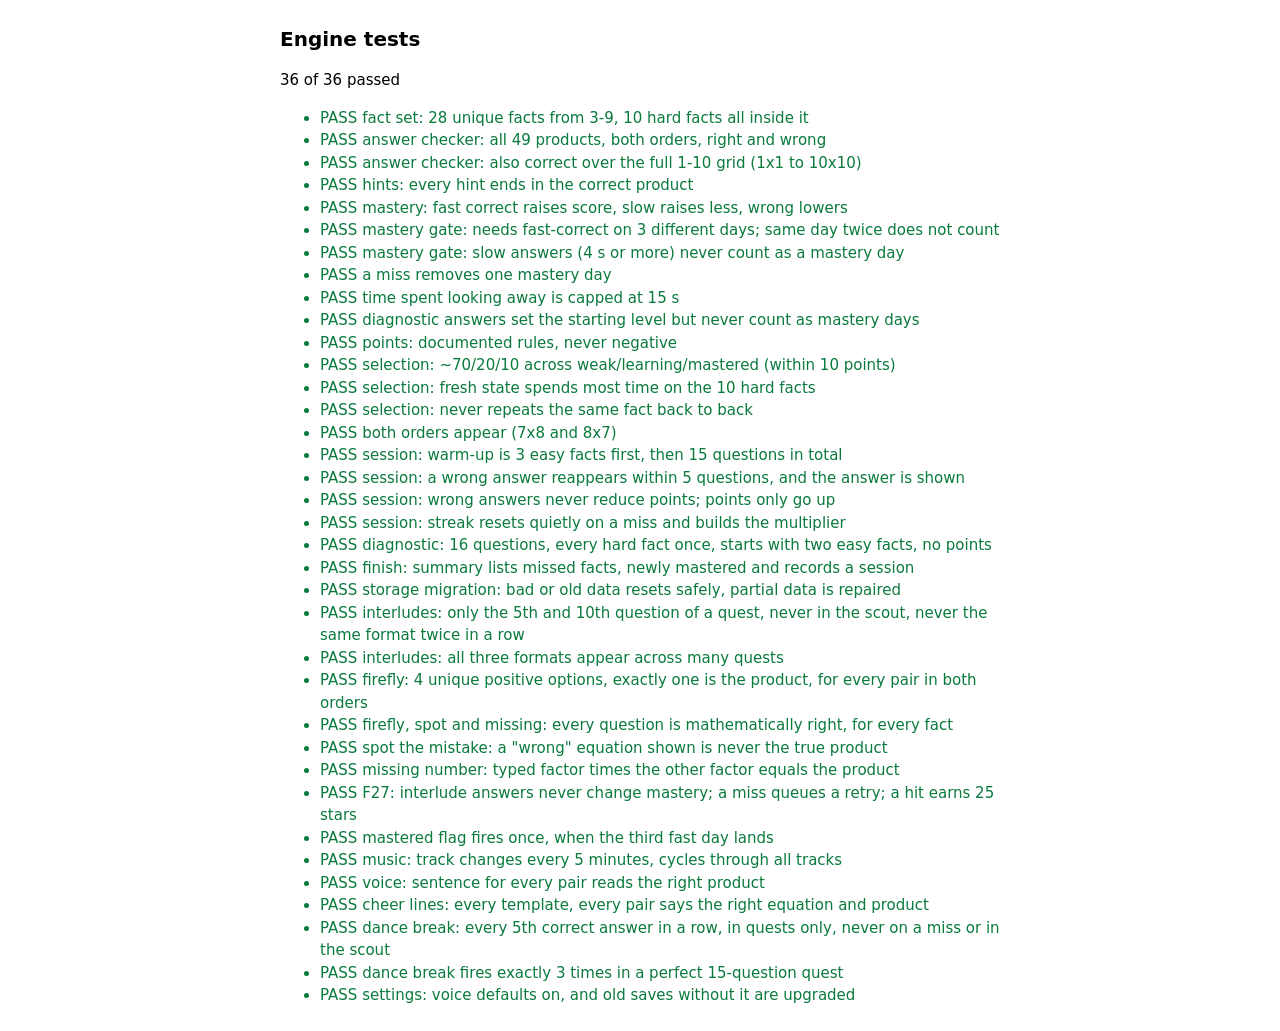
==== game/tests/tests.html @ bb65b8a0 "Times Tables Forest: playable v1 with bonus rounds, music, voice and dance break" ====
<!doctype html>
<html lang="en">
<head>
<meta charset="utf-8">
<title>Engine tests</title>
<style>
  body { font: 15px/1.5 system-ui, sans-serif; max-width: 720px; margin: 24px auto; padding: 0 16px; }
  .pass { color: #0a7a3d; } .fail { color: #b00020; font-weight: 600; }
  h1 { font-size: 20px; }
</style>
</head>
<body>
<h1>Engine tests</h1>
<p id="summary">Running...</p>
<ul id="out"></ul>
<script src="../engine.js"></script>
<script>
(function () {
  var E = window.Engine;
  var results = [];
  function test(name, fn) {
    var ok = true, msg = '';
    try { fn(); } catch (e) { ok = false; msg = e.message; }
    results.push({ name: name, ok: ok, msg: msg });
  }
  function assert(c, m) { if (!c) throw new Error(m || 'assertion failed'); }
  function mulberry(seed) {
    return function () {
      seed |= 0; seed = seed + 0x6D2B79F5 | 0;
      var t = Math.imul(seed ^ seed >>> 15, 1 | seed);
      t = t + Math.imul(t ^ t >>> 7, 61 | t) ^ t;
      return ((t ^ t >>> 14) >>> 0) / 4294967296;
    };
  }
  var DAY = 86400000, T0 = new Date(2026, 10, 6, 12).getTime();

  // Build the right (or a wrong) response for any question type, including interludes.
  function respond(q, ok) {
    var p = q.a * q.b, it = q.interlude;
    if (!it) return ok ? String(p) : '1';
    if (it.type === 'firefly') return ok ? p : it.options.filter(function (o) { return o !== p; })[0];
    if (it.type === 'spot') return ok ? it.isCorrect : !it.isCorrect;
    return ok ? String(q.a) : '1';
  }

  test('fact set: 28 unique facts from 3-9, 10 hard facts all inside it', function () {
    assert(E.ALL.length === 28, 'expected 28, got ' + E.ALL.length);
    assert(E.HARD.length === 10);
    E.HARD.forEach(function (k) { assert(E.ALL.indexOf(k) >= 0, k); });
    var expected = ['6x6','6x7','6x8','6x9','7x7','7x8','7x9','8x8','8x9','9x9'];
    assert(JSON.stringify(E.HARD) === JSON.stringify(expected));
    // hard = both factors 6..9
    E.ALL.forEach(function (k) {
      var p = E.parse(k);
      assert(E.isHard(k) === (p[0] >= 6 && p[1] >= 6), k);
    });
  });

  test('answer checker: all 49 products, both orders, right and wrong', function () {
    var n = 0;
    for (var a = 3; a <= 9; a++) for (var b = 3; b <= 9; b++) {
      var p = a * b;
      assert(E.checkAnswer(a, b, String(p)), a + 'x' + b + ' should accept ' + p);
      assert(E.checkAnswer(a, b, p), 'numeric input ' + a + 'x' + b);
      assert(!E.checkAnswer(a, b, String(p + 1)), 'rejects p+1');
      assert(!E.checkAnswer(a, b, String(p - 1)), 'rejects p-1');
      assert(!E.checkAnswer(a, b, ''), 'rejects empty');
      assert(E.answerOf(E.key(a, b)) === p, 'answerOf');
      n++;
    }
    assert(n === 49);
  });

  test('answer checker: also correct over the full 1-10 grid (1x1 to 10x10)', function () {
    for (var a = 1; a <= 10; a++) for (var b = 1; b <= 10; b++) {
      assert(E.checkAnswer(a, b, String(a * b)));
      assert(!E.checkAnswer(a, b, String(a * b + 1)));
    }
  });

  test('hints: every hint ends in the correct product', function () {
    for (var a = 3; a <= 9; a++) for (var b = 3; b <= 9; b++) {
      var h = E.hintFor(a, b);
      var m = h.match(/(\d+)\.$/);
      assert(m && Number(m[1]) === a * b, a + 'x' + b + ': ' + h);
    }
  });

  test('mastery: fast correct raises score, slow raises less, wrong lowers', function () {
    var s = E.newState(); var k = '7x8';
    var s0 = s.facts[k].score;
    E.recordAnswer(s, k, true, 1500, { now: T0 });
    var s1 = s.facts[k].score;
    assert(s1 > s0, 'fast up');
    E.recordAnswer(s, k, true, 9000, { now: T0 });
    var s2 = s.facts[k].score;
    assert(s2 > s1 && (s2 - s1) < (s1 - s0), 'slow up, less than fast');
    E.recordAnswer(s, k, false, 3000, { now: T0 });
    assert(s.facts[k].score < s2, 'wrong down');
    for (var i = 0; i < 20; i++) E.recordAnswer(s, k, false, 3000, { now: T0 });
    assert(s.facts[k].score === 0, 'floor at 0');
    for (i = 0; i < 20; i++) E.recordAnswer(s, k, true, 1000, { now: T0 });
    assert(s.facts[k].score === 1, 'cap at 1');
  });

  test('mastery gate: needs fast-correct on 3 different days; same day twice does not count', function () {
    var s = E.newState(); var k = '6x7';
    E.recordAnswer(s, k, true, 2000, { now: T0 });
    E.recordAnswer(s, k, true, 2000, { now: T0 + 1000 });
    assert(s.facts[k].fastDays.length === 1, 'one day');
    assert(E.statusOf(s, k) !== 'mastered');
    E.recordAnswer(s, k, true, 2000, { now: T0 + DAY });
    assert(E.statusOf(s, k) !== 'mastered', 'two days is not enough');
    E.recordAnswer(s, k, true, 2000, { now: T0 + 2 * DAY });
    assert(E.statusOf(s, k) === 'mastered', 'three days');
    assert(E.hardMasteredCount(s) === 1);
  });

  test('mastery gate: slow answers (4 s or more) never count as a mastery day', function () {
    var s = E.newState(); var k = '6x8';
    for (var d = 0; d < 5; d++) E.recordAnswer(s, k, true, 4000, { now: T0 + d * DAY });
    assert(s.facts[k].fastDays.length === 0);
    E.recordAnswer(s, k, true, 3999, { now: T0 + 6 * DAY });
    assert(s.facts[k].fastDays.length === 1);
  });

  test('a miss removes one mastery day', function () {
    var s = E.newState(); var k = '8x9';
    for (var d = 0; d < 3; d++) E.recordAnswer(s, k, true, 1500, { now: T0 + d * DAY });
    assert(E.statusOf(s, k) === 'mastered');
    E.recordAnswer(s, k, false, 3000, { now: T0 + 3 * DAY });
    assert(E.statusOf(s, k) !== 'mastered');
  });

  test('time spent looking away is capped at 15 s', function () {
    var s = E.newState();
    var r = E.recordAnswer(s, '9x9', true, 120000, { now: T0 });
    assert(r.ms === 15000);
  });

  test('diagnostic answers set the starting level but never count as mastery days', function () {
    var s = E.newState();
    E.recordAnswer(s, '7x9', true, 1500, { now: T0, diagnostic: true });
    assert(s.facts['7x9'].fastDays.length === 0);
    assert(s.facts['7x9'].score === 0.6);
    E.recordAnswer(s, '6x9', false, 5000, { now: T0, diagnostic: true });
    assert(s.facts['6x9'].score === 0.05);
  });

  test('points: documented rules, never negative', function () {
    var P = E.pointsFor;
    assert(P({ correct: false, ms: 1000, streak: 0 }).total === 0, 'wrong = 0');
    assert(P({ correct: true, ms: 6000, statusBefore: 'learning', firstTry: false, improved: false, streak: 1 }).total === 10, 'slow base 10');
    assert(P({ correct: true, ms: 3000, statusBefore: 'learning', firstTry: false, improved: false, streak: 1 }).total === 15, 'fast +5');
    assert(P({ correct: true, ms: 1000, statusBefore: 'learning', firstTry: false, improved: false, streak: 1 }).total === 20, 'very fast +10');
    assert(P({ correct: true, ms: 6000, statusBefore: 'weak', firstTry: true, improved: false, streak: 1 }).total === 20, 'weak first try +10');
    assert(P({ correct: true, ms: 6000, statusBefore: 'weak', firstTry: false, improved: false, streak: 1 }).total === 10, 'no first-try bonus on retry');
    assert(P({ correct: true, ms: 6000, statusBefore: 'learning', firstTry: false, improved: true, streak: 1 }).total === 15, 'improvement +5');
    assert(P({ correct: true, ms: 6000, statusBefore: 'learning', firstTry: false, improved: false, streak: 5 }).total === 15, 'streak 5 = x1.5');
    assert(P({ correct: true, ms: 6000, statusBefore: 'learning', firstTry: false, improved: false, streak: 10 }).total === 20, 'streak 10 = x2');
    assert(P({ correct: true, ms: 6000, statusBefore: 'learning', firstTry: false, improved: false, streak: 100 }).mult === 3, 'multiplier capped at 3');
  });

  test('selection: ~70/20/10 across weak/learning/mastered (within 10 points)', function () {
    var s = E.newState();
    // make 6 known facts mastered, 8 hard facts weak, 2 hard facts + rest learning
    ['3x3','3x4','3x5','4x4','4x5','5x5'].forEach(function (k) { s.facts[k].fastDays = ['a', 'b', 'c']; s.facts[k].score = 1; });
    ['6x6','6x7'].forEach(function (k) { s.facts[k].score = 0.55; });
    var rng = mulberry(7), counts = { weak: 0, learning: 0, mastered: 0 }, recent = [], N = 3000;
    for (var i = 0; i < N; i++) {
      var k = E.pickNext(s, { rng: rng, recent: recent, now: T0 });
      counts[E.statusOf(s, k)]++;
      recent.push(k); if (recent.length > 3) recent.shift();
    }
    var w = counts.weak / N, l = counts.learning / N, m = counts.mastered / N;
    assert(Math.abs(w - 0.7) <= 0.10, 'weak ' + w.toFixed(2));
    assert(Math.abs(l - 0.2) <= 0.10, 'learning ' + l.toFixed(2));
    assert(Math.abs(m - 0.1) <= 0.10, 'mastered ' + m.toFixed(2));
  });

  test('selection: fresh state spends most time on the 10 hard facts', function () {
    var s = E.newState(), rng = mulberry(11), hard = 0, recent = [], N = 2000;
    for (var i = 0; i < N; i++) {
      var k = E.pickNext(s, { rng: rng, recent: recent, now: T0 });
      if (E.isHard(k)) hard++;
      recent.push(k); if (recent.length > 3) recent.shift();
    }
    assert(hard / N >= 0.65, 'hard share ' + (hard / N).toFixed(2));
  });

  test('selection: never repeats the same fact back to back', function () {
    var s = E.newState(), rng = mulberry(3), recent = [], prev = null;
    for (var i = 0; i < 1000; i++) {
      var k = E.pickNext(s, { rng: rng, recent: recent, now: T0 });
      assert(k !== prev, 'repeat at ' + i);
      prev = k; recent.push(k); if (recent.length > 3) recent.shift();
    }
  });

  test('both orders appear (7x8 and 8x7)', function () {
    var rng = mulberry(5), seen = {};
    for (var i = 0; i < 200; i++) { var ab = E.orient('7x8', rng); seen[ab.join('x')] = true; }
    assert(seen['7x8'] && seen['8x7']);
  });

  test('session: warm-up is 3 easy facts first, then 15 questions in total', function () {
    var s = E.newState(), rng = mulberry(21);
    var sess = E.createSession(s, { rng: rng, now: T0 });
    var qs = [], q;
    while ((q = E.nextQuestion(sess, s))) { qs.push(q); E.submitAnswer(sess, s, q, respond(q, true), 2500); }
    assert(qs.length === 15, 'length ' + qs.length);
    for (var i = 0; i < 3; i++) assert(!E.isHard(qs[i].key), 'warm-up ' + qs[i].key);
  });

  test('session: a wrong answer reappears within 5 questions, and the answer is shown', function () {
    for (var seed = 1; seed <= 30; seed++) {
      var s = E.newState(), rng = mulberry(seed);
      var sess = E.createSession(s, { rng: rng, now: T0 });
      var q, idx = 0, wrongAt = {}, checked = 0;
      while ((q = E.nextQuestion(sess, s))) {
        if (wrongAt[q.key] !== undefined && q.retry) {
          assert(idx - wrongAt[q.key] <= 5, 'seed ' + seed + ': ' + q.key + ' came back after ' + (idx - wrongAt[q.key]));
          delete wrongAt[q.key]; checked++;
        }
        var firstSight = !sess.seen[q.key];
        var r = E.submitAnswer(sess, s, q, respond(q, !(firstSight && E.isHard(q.key))), 2500);
        if (!r.correct) {
          assert(r.answer === q.a * q.b, 'shows right answer');
          assert(r.hint && r.hint.length > 5, 'shows hint');
          wrongAt[q.key] = idx;
        }
        idx++;
      }
      assert(Object.keys(wrongAt).length === 0, 'seed ' + seed + ': unreturned ' + Object.keys(wrongAt));
    }
  });

  test('session: wrong answers never reduce points; points only go up', function () {
    var s = E.newState(), rng = mulberry(9);
    var sess = E.createSession(s, { rng: rng, now: T0 }), q, last = 0;
    while ((q = E.nextQuestion(sess, s))) {
      var wrong = sess.asked % 3 === 1;
      E.submitAnswer(sess, s, q, respond(q, !wrong), 2000);
      assert(s.points >= last, 'points dropped');
      last = s.points;
    }
    assert(s.points > 0);
  });

  test('session: streak resets quietly on a miss and builds the multiplier', function () {
    var s = E.newState(), sess = E.createSession(s, { rng: mulberry(2), now: T0 }), q, i;
    for (i = 0; i < 5; i++) { q = E.nextQuestion(sess, s); E.submitAnswer(sess, s, q, respond(q, true), 2500); }
    assert(sess.streak === 5);
    q = E.nextQuestion(sess, s);
    var r = E.submitAnswer(sess, s, q, respond(q, false), 2500);
    assert(sess.streak === 0 && r.points.total === 0);
    assert(sess.bestStreak === 5);
  });

  test('diagnostic: 16 questions, every hard fact once, starts with two easy facts, no points', function () {
    var s = E.newState(), sess = E.createSession(s, { mode: 'diagnostic', rng: mulberry(4), now: T0 }), q, qs = [];
    while ((q = E.nextQuestion(sess, s))) { qs.push(q); E.submitAnswer(sess, s, q, String(q.a * q.b), 3000); }
    assert(qs.length === 16, 'length ' + qs.length);
    var hardSeen = {};
    qs.forEach(function (x) { if (E.isHard(x.key)) hardSeen[x.key] = (hardSeen[x.key] || 0) + 1; });
    assert(Object.keys(hardSeen).length === 10);
    Object.keys(hardSeen).forEach(function (k) { assert(hardSeen[k] === 1, k + ' asked ' + hardSeen[k]); });
    assert(!E.isHard(qs[0].key) && !E.isHard(qs[1].key));
    assert(s.points === 0, 'no points in diagnostic');
    var sum = E.finishSession(sess, s, T0 + 100000);
    assert(s.diagnosticDone === true);
    assert(Object.keys(s.baseline).length === 16);
    assert(sum.questions === 16 && sum.correct === 16);
  });

  test('finish: summary lists missed facts, newly mastered and records a session', function () {
    var s = E.newState();
    // pre-load 7x8 to 2 fast days so today's fast answer masters it
    s.facts['7x8'].fastDays = ['2026-11-01', '2026-11-02'];
    var sess = E.createSession(s, { rng: mulberry(8), now: T0 });
    var q = { key: '7x8', a: 7, b: 8, retry: false, index: 0 };
    E.submitAnswer(sess, s, q, '56', 1500, { now: T0 });
    var q2 = { key: '6x9', a: 6, b: 9, retry: false, index: 1 };
    E.submitAnswer(sess, s, q2, '50', 3000, { now: T0 });
    var sum = E.finishSession(sess, s, T0 + 60000);
    assert(sum.newlyMastered.indexOf('7x8') >= 0, 'newly mastered');
    assert(sum.missed.indexOf('6x9') >= 0, 'missed');
    assert(s.sessions.length === 1 && s.sessions[0].q === 2 && s.sessions[0].c === 1);
  });

  test('storage migration: bad or old data resets safely, partial data is repaired', function () {
    assert(E.migrate(null).v === 1);
    assert(E.migrate({ v: 99 }).v === 1);
    var partial = { v: 1, facts: { '3x3': { attempts: 5, correct: 5, times: [], lastSeen: 0, score: 0.9, bestMs: 1000, fastDays: [] } } };
    var m = E.migrate(partial);
    assert(Object.keys(m.facts).length === 28);
    assert(m.facts['3x3'].attempts === 5, 'keeps existing data');
  });

  // ---------- interludes (F24 to F27) ----------
  test('interludes: only the 5th and 10th question of a quest, never in the scout, never the same format twice in a row', function () {
    for (var seed = 1; seed <= 60; seed++) {
      var s = E.newState(), sess = E.createSession(s, { rng: mulberry(seed), now: T0 }), q, idx = 0, found = [];
      while ((q = E.nextQuestion(sess, s))) {
        if (q.interlude) found.push({ idx: idx, type: q.interlude.type });
        E.submitAnswer(sess, s, q, respond(q, true), 2500); idx++;
      }
      assert(found.length === 2, 'seed ' + seed + ': ' + found.length + ' interludes');
      assert(found[0].idx === 4 && found[1].idx === 9, 'seed ' + seed + ' slots ' + found[0].idx + ',' + found[1].idx);
      assert(found[0].type !== found[1].type, 'seed ' + seed + ' repeated format');
    }
    var s2 = E.newState(), d = E.createSession(s2, { mode: 'diagnostic', rng: mulberry(1), now: T0 }), q2;
    while ((q2 = E.nextQuestion(d, s2))) { assert(!q2.interlude, 'no interlude in scout'); E.submitAnswer(d, s2, q2, respond(q2, true), 2000); }
  });

  test('interludes: all three formats appear across many quests', function () {
    var seen = {};
    for (var seed = 1; seed <= 60; seed++) {
      var s = E.newState(), sess = E.createSession(s, { rng: mulberry(seed * 7), now: T0 }), q;
      while ((q = E.nextQuestion(sess, s))) { if (q.interlude) seen[q.interlude.type] = true; E.submitAnswer(sess, s, q, respond(q, true), 2500); }
    }
    assert(seen.firefly && seen.spot && seen.missing, JSON.stringify(seen));
  });

  test('firefly: 4 unique positive options, exactly one is the product, for every pair in both orders', function () {
    for (var seed = 1; seed <= 5; seed++) {
      var rng = mulberry(seed);
      for (var a = 3; a <= 9; a++) for (var b = 3; b <= 9; b++) {
        var p = a * b, d = E.distractors(a, b, 3, rng);
        assert(d.length === 3, a + 'x' + b + ' needs 3 distractors');
        var all = [p].concat(d);
        all.forEach(function (v) { assert(v > 0 && Math.floor(v) === v, 'positive integer ' + v); });
        assert(new Set(all).size === 4, a + 'x' + b + ' options not unique: ' + all);
        assert(d.indexOf(p) < 0, 'distractor equals product');
      }
    }
  });

  test('firefly, spot and missing: every question is mathematically right, for every fact', function () {
    var types = { firefly: 0, spot: 0, missing: 0 };
    for (var seed = 1; seed <= 40; seed++) {
      var rng = mulberry(seed);
      E.ALL.forEach(function (k) {
        var ab = E.orient(k, rng), a = ab[0], b = ab[1];
        ['firefly', 'spot', 'missing'].forEach(function (t) {
          var s = E.newState(), sess = E.createSession(s, { rng: rng, now: T0 });
          var q = { key: k, a: a, b: b, retry: false, index: 4, interlude: null };
          // build through the public path: force a slot by advancing to question 5 is covered above; here test checkers directly
          var itw;
          if (t === 'firefly') itw = { type: t, options: [a * b].concat(E.distractors(a, b, 3, rng)) };
          else if (t === 'spot') itw = { type: t, isCorrect: true, shown: a * b };
          else itw = { type: t };
          q.interlude = itw;
          var good = E.submitAnswer(sess, s, q, respond(q, true), 1000);
          assert(good.correct, k + ' ' + t + ' right response rejected');
          var q2 = { key: k, a: a, b: b, retry: false, index: 5, interlude: itw };
          var bad = E.submitAnswer(sess, s, q2, respond(q2, false), 1000);
          assert(!bad.correct, k + ' ' + t + ' wrong response accepted');
          types[t]++;
        });
      });
    }
    assert(types.firefly > 0 && types.spot > 0 && types.missing > 0);
  });

  test('spot the mistake: a "wrong" equation shown is never the true product', function () {
    for (var seed = 1; seed <= 300; seed++) {
      var s = E.newState(), sess = E.createSession(s, { rng: mulberry(seed), now: T0 }), q;
      while ((q = E.nextQuestion(sess, s))) {
        if (q.interlude && q.interlude.type === 'spot') {
          var it = q.interlude, p = q.a * q.b;
          assert(it.isCorrect === (it.shown === p), 'seed ' + seed + ': flag disagrees with equation');
        }
        E.submitAnswer(sess, s, q, respond(q, true), 2000);
      }
    }
  });

  test('missing number: typed factor times the other factor equals the product', function () {
    for (var seed = 1; seed <= 100; seed++) {
      var s = E.newState(), sess = E.createSession(s, { rng: mulberry(seed), now: T0 }), q;
      while ((q = E.nextQuestion(sess, s))) {
        if (q.interlude && q.interlude.type === 'missing') {
          var typed = Number(respond(q, true));
          assert(typed * q.b === q.a * q.b && typed >= 3 && typed <= 9, 'seed ' + seed);
        }
        E.submitAnswer(sess, s, q, respond(q, true), 2000);
      }
    }
  });

  test('F27: interlude answers never change mastery; a miss queues a retry; a hit earns 25 stars', function () {
    var s = E.newState(), sess = E.createSession(s, { rng: mulberry(1), now: T0 });
    var before = JSON.stringify(s.facts);
    var q = { key: '7x8', a: 7, b: 8, retry: false, index: 4, interlude: { type: 'firefly', options: [56, 54, 63, 48] } };
    var r = E.submitAnswer(sess, s, q, 56, 900);
    assert(r.correct && r.points.total === 25 && s.points === 25 && sess.points === 25);
    var q2 = { key: '6x9', a: 6, b: 9, retry: false, index: 9, interlude: { type: 'spot', isCorrect: false, shown: 56 } };
    var r2 = E.submitAnswer(sess, s, q2, true, 900); // says "right" but 6x9 = 54, not 56
    assert(!r2.correct && r2.points.total === 0 && s.points === 25, 'miss earns nothing and loses nothing');
    assert(sess.retries.some(function (x) { return x.key === '6x9'; }), 'miss queued');
    assert(JSON.stringify(s.facts) === before, 'fact data changed by interludes');
  });

  test('mastered flag fires once, when the third fast day lands', function () {
    var s = E.newState(), sess = E.createSession(s, { rng: mulberry(1), now: T0 });
    s.facts['7x8'].fastDays = ['2026-11-01', '2026-11-02'];
    var r = E.submitAnswer(sess, s, { key: '7x8', a: 7, b: 8, retry: false, index: 0 }, '56', 1500, { now: T0 });
    assert(r.mastered === true, 'flag should fire');
    var r2 = E.submitAnswer(sess, s, { key: '7x8', a: 7, b: 8, retry: false, index: 1 }, '56', 1500, { now: T0 + 1000 });
    assert(r2.mastered === false, 'flag should not fire again');
  });

  // ---------- music, voice, dance break ----------
  test('music: track changes every 5 minutes, cycles through all tracks', function () {
    var M = 5 * 60 * 1000;
    assert(E.MUSIC_SWAP_MS === M);
    assert(E.trackIndexFor(0, 4) === 0 && E.trackIndexFor(M - 1, 4) === 0, 'first 5 minutes = track 0');
    assert(E.trackIndexFor(M, 4) === 1 && E.trackIndexFor(2 * M, 4) === 2 && E.trackIndexFor(3 * M, 4) === 3);
    assert(E.trackIndexFor(4 * M, 4) === 0, 'wraps after the last track');
    assert(E.trackIndexFor(-5, 4) === 0, 'negative time is safe');
  });

  test('voice: sentence for every pair reads the right product', function () {
    for (var a = 3; a <= 9; a++) for (var b = 3; b <= 9; b++) {
      assert(E.spokenText(a, b) === a + ' times ' + b + ' equals ' + (a * b));
    }
  });

  test('cheer lines: every template, every pair says the right equation and product', function () {
    assert(E.CHEERS.length >= 10, 'enough variety');
    E.CHEERS.forEach(function (t) { assert(t.indexOf('{eq}') >= 0, 'template needs {eq}: ' + t); });
    for (var a = 3; a <= 9; a++) for (var b = 3; b <= 9; b++) {
      for (var i = 0; i < E.CHEERS.length; i++) {
        var line = E.cheerLine(a, b, function () { return i / E.CHEERS.length; });
        assert(line.indexOf(a + ' times ' + b + ' is ' + (a * b)) >= 0, line);
        assert(line.indexOf('{eq}') < 0, 'placeholder left in: ' + line);
      }
    }
    var seen = {}; var rng = mulberry(2);
    for (var j = 0; j < 200; j++) seen[E.cheerLine(7, 8, rng)] = true;
    assert(Object.keys(seen).length >= 10, 'lines vary');
  });

  test('dance break: every 5th correct answer in a row, in quests only, never on a miss or in the scout', function () {
    var D = E.isDanceBreak;
    [5, 10, 15].forEach(function (n) { assert(D({ correct: true, streak: n }, 'play'), 'streak ' + n); });
    [0, 1, 4, 6, 9, 11].forEach(function (n) { assert(!D({ correct: true, streak: n }, 'play'), 'no dance at ' + n); });
    assert(!D({ correct: false, streak: 0 }, 'play'), 'miss');
    assert(!D({ correct: true, streak: 5 }, 'diagnostic'), 'not in the scout');
  });

  test('dance break fires exactly 3 times in a perfect 15-question quest', function () {
    var s = E.newState(), sess = E.createSession(s, { rng: mulberry(5), now: T0 }), q, dances = 0;
    while ((q = E.nextQuestion(sess, s))) {
      var r = E.submitAnswer(sess, s, q, respond(q, true), 2500);
      if (E.isDanceBreak(r, sess.mode)) dances++;
    }
    assert(dances === 3, 'dances ' + dances);
  });

  test('settings: voice defaults on, and old saves without it are upgraded', function () {
    assert(E.newState().settings.voice === true);
    var old = { v: 1, facts: {}, settings: { sfx: false, music: false } };
    var m = E.migrate(old);
    assert(m.settings.voice === true && m.settings.sfx === false && m.settings.music === false, 'keeps old choices');
  });

  var failed = results.filter(function (r) { return !r.ok; });
  var out = document.getElementById('out');
  results.forEach(function (r) {
    var li = document.createElement('li');
    li.className = r.ok ? 'pass' : 'fail';
    li.textContent = (r.ok ? 'PASS  ' : 'FAIL  ') + r.name + (r.ok ? '' : '  ->  ' + r.msg);
    out.appendChild(li);
  });
  var text = (results.length - failed.length) + ' of ' + results.length + ' passed';
  document.getElementById('summary').textContent = text;
  window.__testSummary = { total: results.length, failed: failed.map(function (r) { return r.name + ': ' + r.msg; }) };
})();
</script>
</body>
</html>
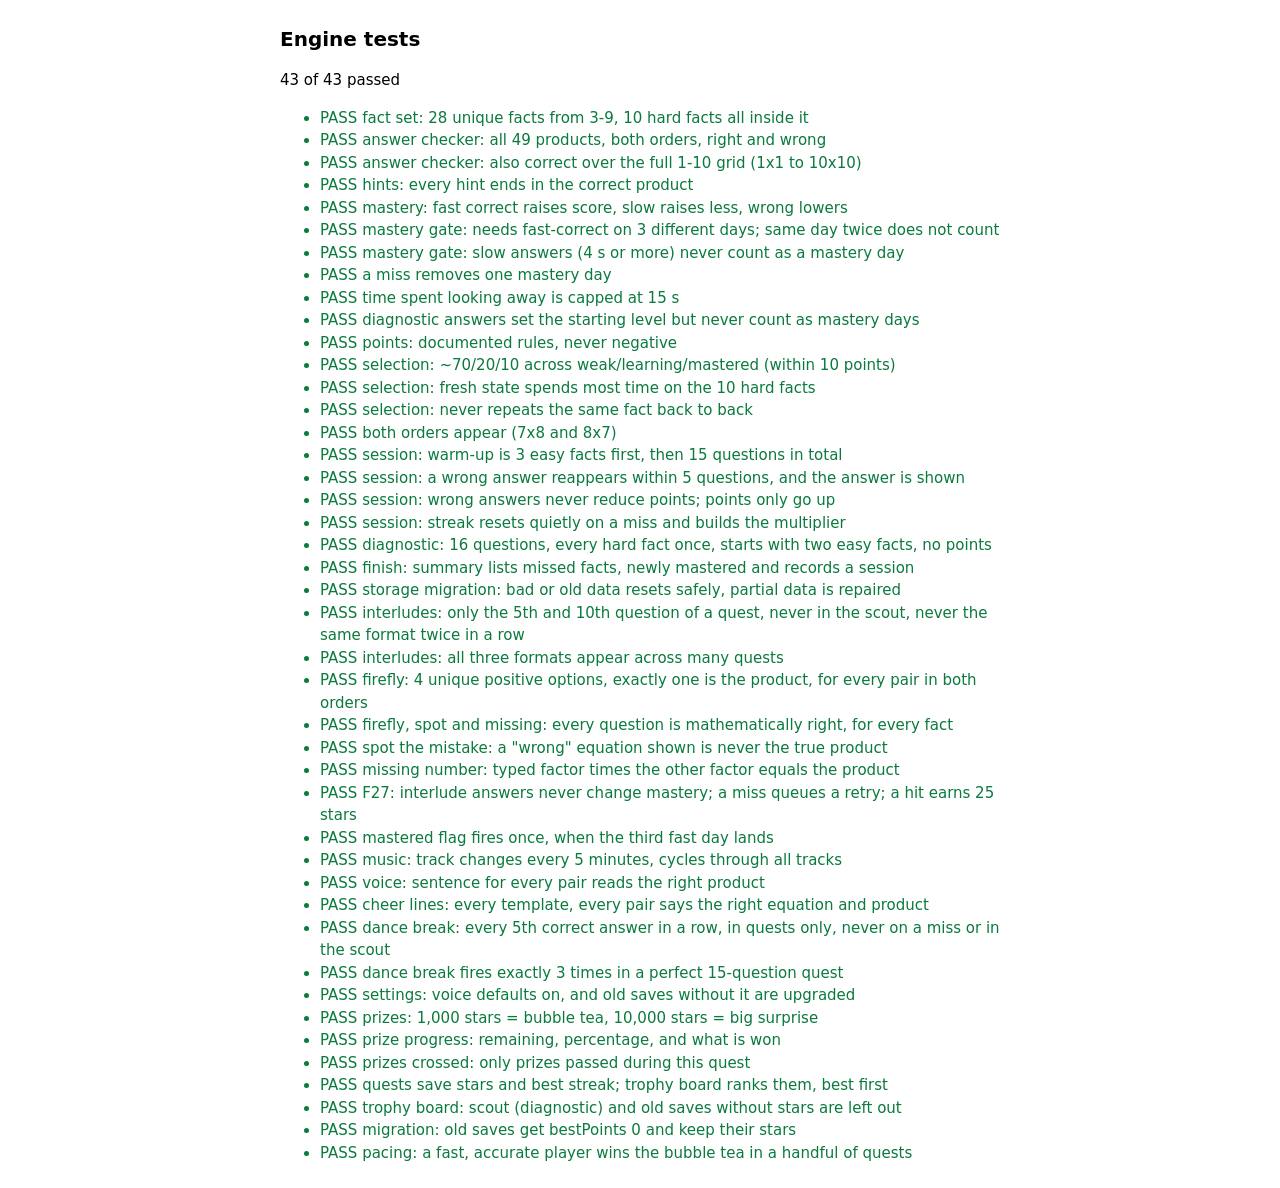
==== commit 9e6a1a3c: "Add prizes and trophy board: quest history, ranking, 1,000 and 10,000 star prizes" ====
--- a/game/tests/tests.html
+++ b/game/tests/tests.html
@@ -466,6 +466,81 @@
     assert(m.settings.voice === true && m.settings.sfx === false && m.settings.music === false, 'keeps old choices');
   });
 
+  // ---------- prizes and trophy board ----------
+  function playQuest(s, seed, day, speedMs) {
+    var sess = E.createSession(s, { rng: mulberry(seed), now: T0 + day * DAY }), q;
+    while ((q = E.nextQuestion(sess, s))) E.submitAnswer(sess, s, q, respond(q, true), speedMs);
+    return E.finishSession(sess, s, T0 + day * DAY + 300000);
+  }
+
+  test('prizes: 1,000 stars = bubble tea, 10,000 stars = big surprise', function () {
+    assert(E.PRIZES.length === 2);
+    assert(E.PRIZES[0].stars === 1000 && E.PRIZES[0].name === 'Bubble tea');
+    assert(E.PRIZES[1].stars === 10000 && E.PRIZES[1].name === 'Big surprise');
+  });
+
+  test('prize progress: remaining, percentage, and what is won', function () {
+    var p0 = E.prizeProgress(0);
+    assert(p0.next.stars === 1000 && p0.remaining === 1000 && p0.pct === 0 && p0.reached.length === 0);
+    var p1 = E.prizeProgress(400);
+    assert(p1.remaining === 600 && Math.abs(p1.pct - 0.4) < 1e-9);
+    var p2 = E.prizeProgress(1000);
+    assert(p2.reached.length === 1 && p2.next.stars === 10000 && p2.remaining === 9000 && p2.pct === 0, 'bar restarts for next prize');
+    var p3 = E.prizeProgress(5500);
+    assert(p3.remaining === 4500 && Math.abs(p3.pct - 0.5) < 1e-9);
+    var p4 = E.prizeProgress(12000);
+    assert(p4.reached.length === 2 && p4.next === null && p4.remaining === 0 && p4.pct === 1);
+  });
+
+  test('prizes crossed: only prizes passed during this quest', function () {
+    assert(E.prizesCrossed(900, 1100).length === 1 && E.prizesCrossed(900, 1100)[0].stars === 1000);
+    assert(E.prizesCrossed(1000, 1500).length === 0, 'already won before');
+    assert(E.prizesCrossed(0, 12000).length === 2, 'both at once');
+    assert(E.prizesCrossed(500, 999).length === 0);
+  });
+
+  test('quests save stars and best streak; trophy board ranks them, best first', function () {
+    var s = E.newState();
+    playQuest(s, 1, 0, 6000);   // slow: fewer stars
+    playQuest(s, 2, 1, 1500);   // fast: more stars
+    playQuest(s, 3, 2, 3000);
+    var last = s.sessions[s.sessions.length - 1];
+    assert(typeof last.pts === 'number' && last.pts > 0 && typeof last.bs === 'number', 'saved pts and bs');
+    var total = s.sessions.reduce(function (a, x) { return a + x.pts; }, 0);
+    assert(total === s.points, 'quest stars add up to the lifetime total: ' + total + ' vs ' + s.points);
+    var lb = E.leaderboard(s);
+    assert(lb.ranked.length === 3 && lb.history.length === 3);
+    for (var i = 1; i < 3; i++) assert(lb.ranked[i - 1].pts >= lb.ranked[i].pts, 'sorted best first');
+    assert(lb.ranked[0].rank === 1 && lb.ranked[0].pts === s.bestPoints, 'best matches bestPoints');
+    assert(lb.history[0].idx === 2, 'history is newest first');
+    assert(lb.ranked[0].pts > lb.ranked[2].pts, 'fast quest beats slow quest');
+  });
+
+  test('trophy board: scout (diagnostic) and old saves without stars are left out', function () {
+    var s = E.newState();
+    var sc = E.createSession(s, { rng: mulberry(5), now: T0, mode: 'diagnostic' }), q;
+    while ((q = E.nextQuestion(sc, s))) E.submitAnswer(sc, s, q, respond(q, true), 2500);
+    E.finishSession(sc, s, T0 + 1000);
+    s.sessions.push({ date: '2026-11-01', ms: 1000, q: 15, c: 12, mode: 'play' });
+    assert(E.leaderboard(s).ranked.length === 0, 'neither counts');
+    assert(s.bestPoints === undefined || s.bestPoints === 0, 'scout does not set a best');
+    playQuest(s, 6, 3, 2500);
+    assert(E.leaderboard(s).ranked.length === 1);
+  });
+
+  test('migration: old saves get bestPoints 0 and keep their stars', function () {
+    var m = E.migrate({ v: 1, facts: {}, points: 340, settings: { sfx: true, music: true } });
+    assert(m.bestPoints === 0 && m.points === 340);
+  });
+
+  test('pacing: a fast, accurate player wins the bubble tea in a handful of quests', function () {
+    var s = E.newState(), n = 0;
+    while (s.points < 1000 && n < 40) { playQuest(s, 100 + n, n, 2500); n++; }
+    assert(n >= 2 && n <= 12, 'bubble tea after ' + n + ' quests');
+    var per = s.points / n;
+    window.__perQuest = Math.round(per);
+  });
+
   var failed = results.filter(function (r) { return !r.ok; });
   var out = document.getElementById('out');
   results.forEach(function (r) {
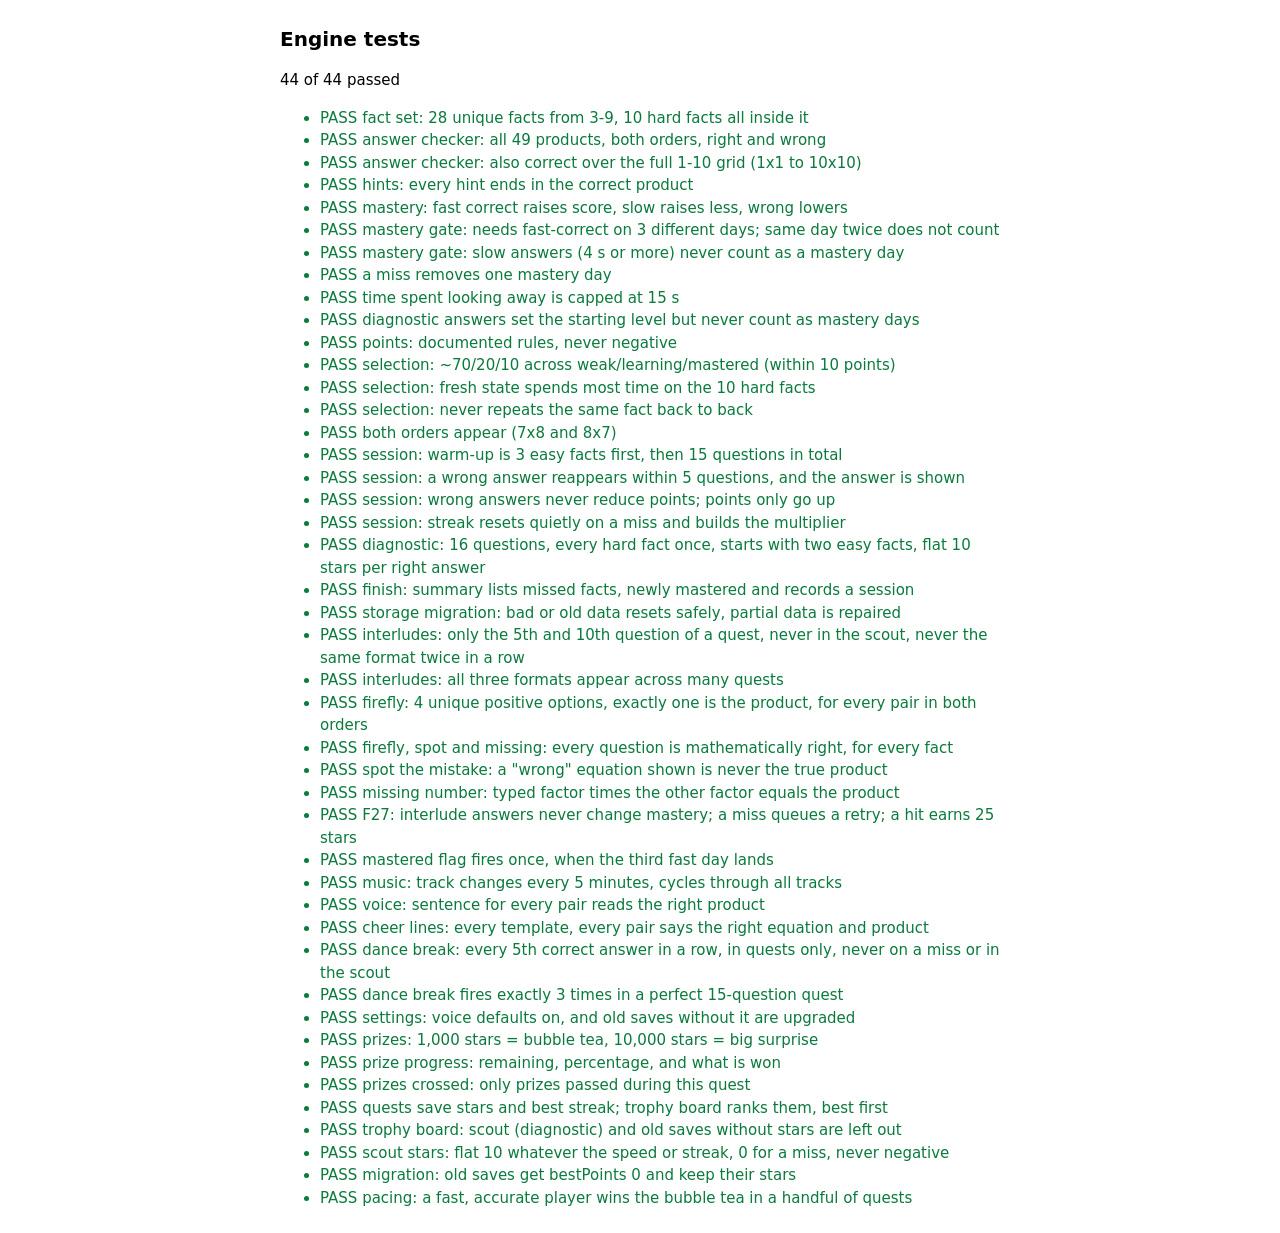
==== commit 96a72f22: "Forest Scout: 10 stars per right answer (flat, no speed or streak bonus)" ====
--- a/game/tests/tests.html
+++ b/game/tests/tests.html
@@ -257,7 +257,7 @@
     assert(sess.bestStreak === 5);
   });
 
-  test('diagnostic: 16 questions, every hard fact once, starts with two easy facts, no points', function () {
+  test('diagnostic: 16 questions, every hard fact once, starts with two easy facts, flat 10 stars per right answer', function () {
     var s = E.newState(), sess = E.createSession(s, { mode: 'diagnostic', rng: mulberry(4), now: T0 }), q, qs = [];
     while ((q = E.nextQuestion(sess, s))) { qs.push(q); E.submitAnswer(sess, s, q, String(q.a * q.b), 3000); }
     assert(qs.length === 16, 'length ' + qs.length);
@@ -266,7 +266,8 @@
     assert(Object.keys(hardSeen).length === 10);
     Object.keys(hardSeen).forEach(function (k) { assert(hardSeen[k] === 1, k + ' asked ' + hardSeen[k]); });
     assert(!E.isHard(qs[0].key) && !E.isHard(qs[1].key));
-    assert(s.points === 0, 'no points in diagnostic');
+    assert(E.SCOUT_POINTS === 10);
+    assert(s.points === 16 * E.SCOUT_POINTS, 'flat 10 per right answer, got ' + s.points);
     var sum = E.finishSession(sess, s, T0 + 100000);
     assert(s.diagnosticDone === true);
     assert(Object.keys(s.baseline).length === 16);
@@ -528,6 +529,22 @@
     assert(E.leaderboard(s).ranked.length === 1);
   });
 
+  test('scout stars: flat 10 whatever the speed or streak, 0 for a miss, never negative', function () {
+    var s = E.newState(), sess = E.createSession(s, { mode: 'diagnostic', rng: mulberry(8), now: T0 }), q, i = 0, last = 0, rights = 0;
+    while ((q = E.nextQuestion(sess, s))) {
+      var ok = i % 3 !== 2, ms = [800, 3500, 12000][i % 3];
+      var r = E.submitAnswer(sess, s, q, respond(q, ok), ms);
+      assert(r.points.total === (ok ? 10 : 0), 'q' + i + ' got ' + r.points.total);
+      assert(s.points >= last, 'never drops'); last = s.points;
+      if (ok) rights++;
+      i++;
+    }
+    var sum = E.finishSession(sess, s, T0 + 60000);
+    assert(sum.points === rights * 10 && s.points === rights * 10, 'summary and total match');
+    assert(E.leaderboard(s).ranked.length === 0, 'scout stays off the trophy board');
+    assert(!s.bestPoints, 'scout does not set best quest');
+  });
+
   test('migration: old saves get bestPoints 0 and keep their stars', function () {
     var m = E.migrate({ v: 1, facts: {}, points: 340, settings: { sfx: true, music: true } });
     assert(m.bestPoints === 0 && m.points === 340);
